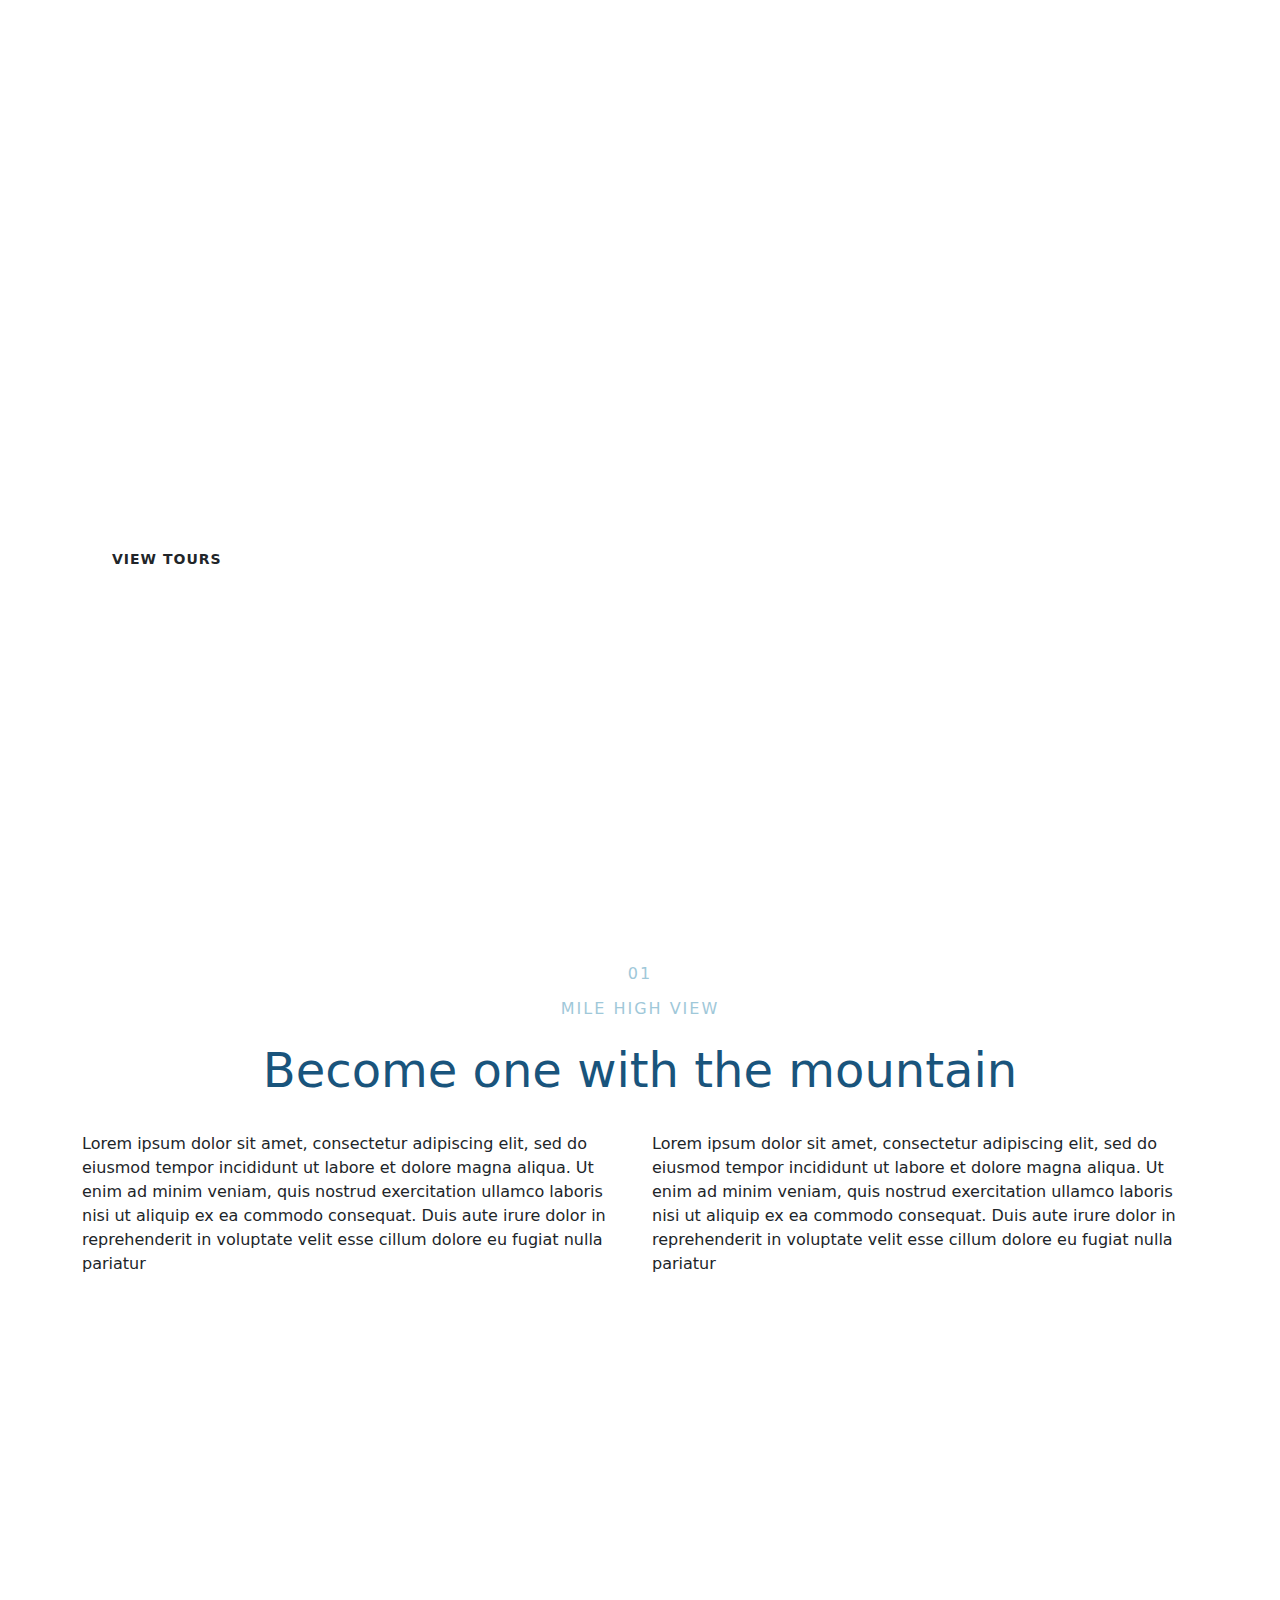
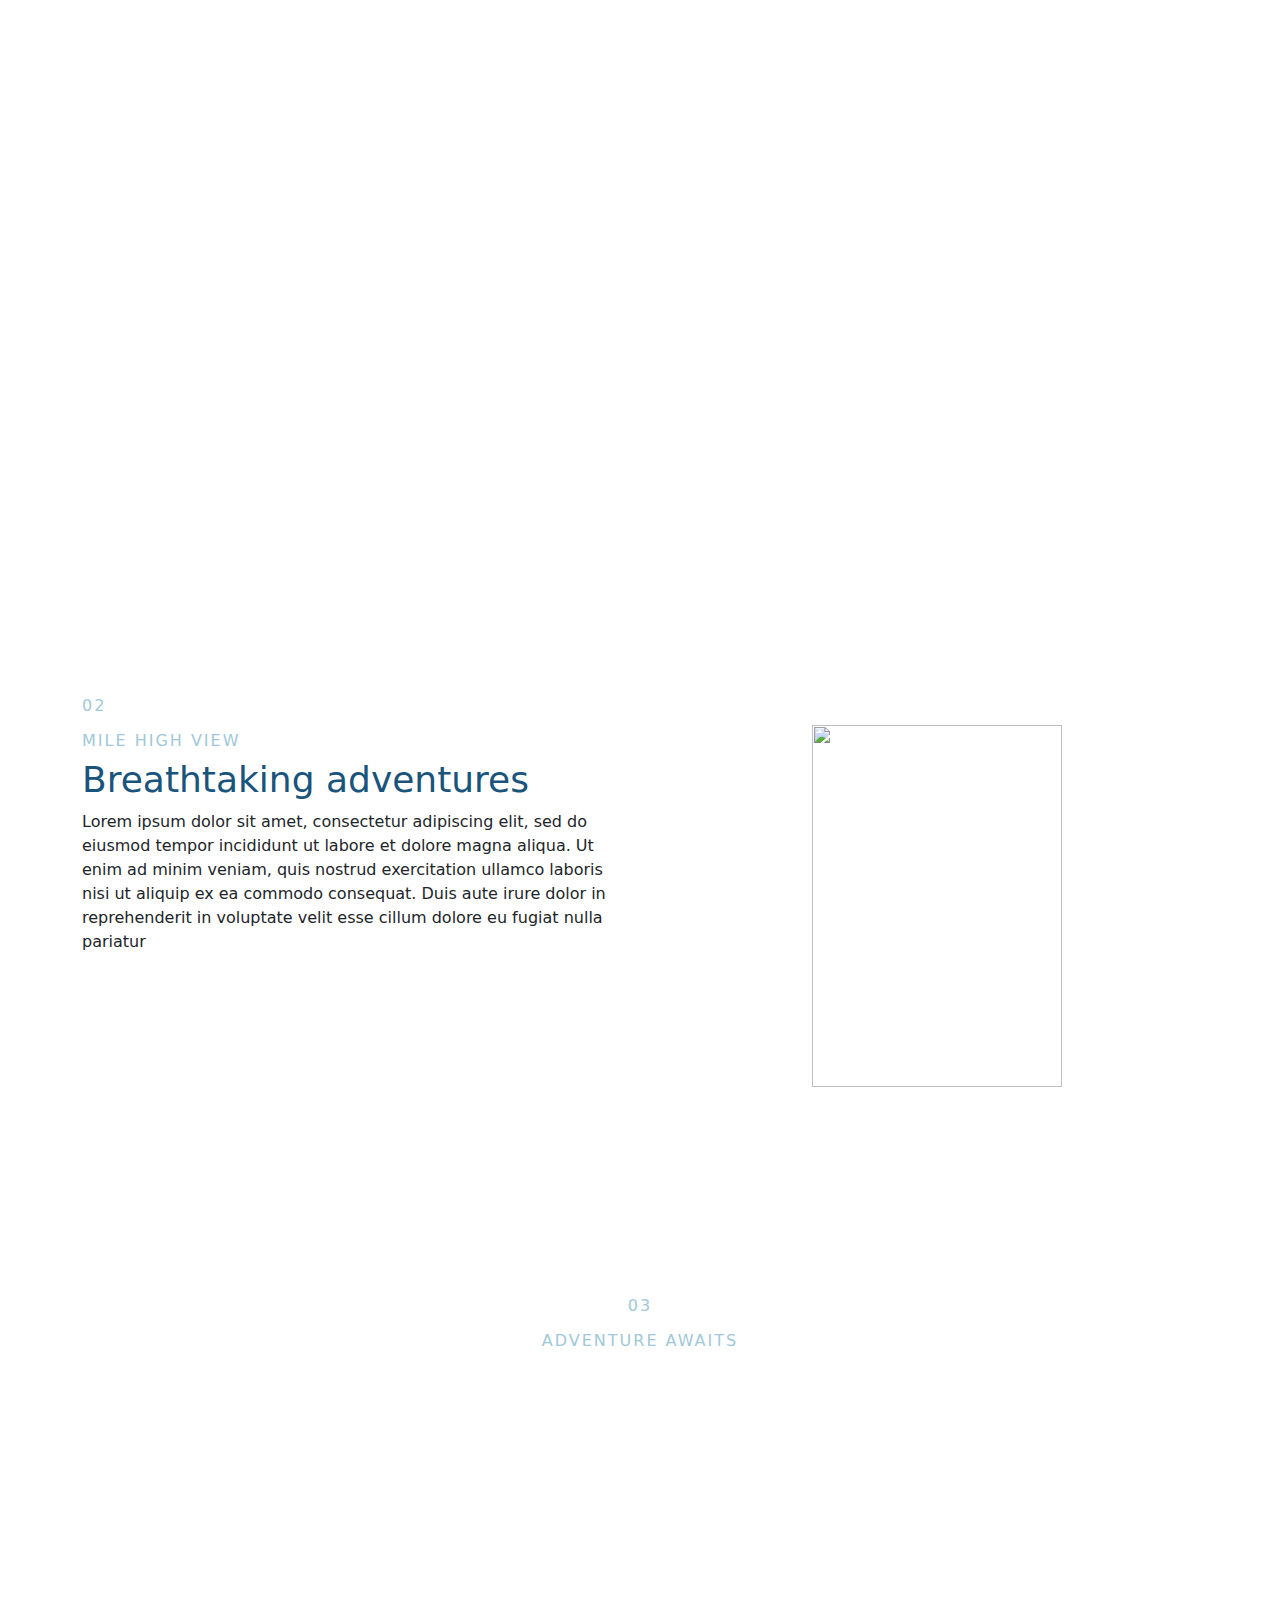
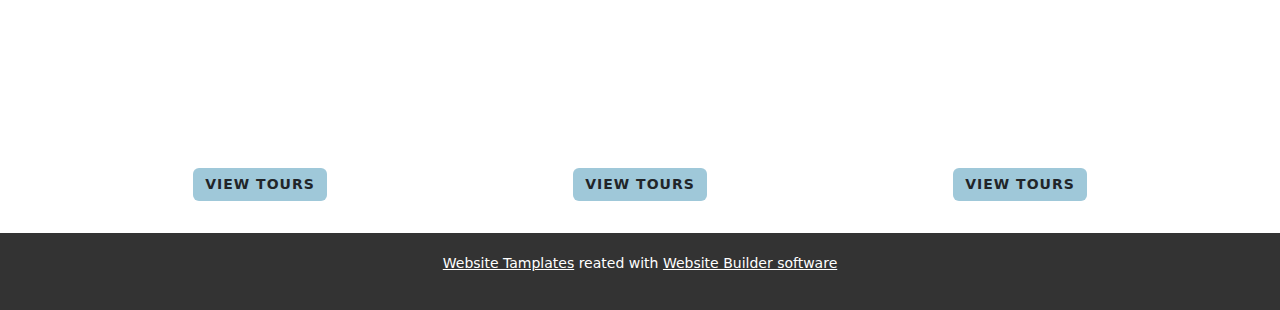
==== Nutural.html @ 257280cc "Some add new file" ====
<!DOCTYPE html>
<html>
<head>
    <meta charset='utf-8'>
    <meta http-equiv='X-UA-Compatible' content='IE=edge'>
    <title>Nutural</title>
    <meta name='viewport' content='width=device-width, initial-scale=1'>
    <link rel='stylesheet' type='text/css' media='screen' href='https://cdnjs.cloudflare.com/ajax/libs/font-awesome/6.1.1/css/all.min.css'>
    <link href="https://cdn.jsdelivr.net/npm/bootstrap@5.2.0/dist/css/bootstrap.min.css" rel="stylesheet">
    <script src="https://cdn.jsdelivr.net/npm/bootstrap@5.2.0/dist/js/bootstrap.bundle.min.js"></script>
    <link rel='stylesheet' type='text/css' media='screen' href='CSS/nutural.css'>
    <script src="https://cdnjs.cloudflare.com/ajax/libs/jquery/3.5.1/jquery.slim.min.js"></script>
</head>
<body>
    <div id="tp-pge">
        <div class="container">
            <div class="row">
                <div class="col">
                    <div class="title col-md-7">
                        <h1>EXPLORE <br> 14K</h1>
                        <p class="text-white">Lorem ipsum dolor sit amet, consectetur adipiscing elit, sed do eiusmod tempor incididunt ut labore et dolore magna aliqua. Ut enim ad minim veniam, quis nostrud exercitation ullamco laboris</p>

                        <button class="btn border-0">VIEW TOURS</button>
                    </div>
                </div>
            </div>
        </div>
    </div>

    <div class="container">
        <div class="row mt-5">
            <div class="col text-center">
                <h6 class="my-3">01</h6>
                <h6>MILE HIGH VIEW</h6>
            </div>
        </div>

        <div class="row mt-3">
            <div class="col text-center">
                <h3>Become one with the mountain</h3>
            </div>
        </div>

        <div class="row mt-4">
            <div class="col-md-6">
                <p>Lorem ipsum dolor sit amet, consectetur adipiscing elit, sed do eiusmod tempor incididunt ut labore et dolore magna aliqua. Ut enim ad minim veniam, quis nostrud exercitation ullamco laboris nisi ut aliquip ex ea commodo consequat. Duis aute irure dolor in reprehenderit in voluptate velit esse cillum dolore eu fugiat nulla pariatur</p>
            </div>
            <div class="col-md-6">
                <p>Lorem ipsum dolor sit amet, consectetur adipiscing elit, sed do eiusmod tempor incididunt ut labore et dolore magna aliqua. Ut enim ad minim veniam, quis nostrud exercitation ullamco laboris nisi ut aliquip ex ea commodo consequat. Duis aute irure dolor in reprehenderit in voluptate velit esse cillum dolore eu fugiat nulla pariatur</p>
            </div>
        </div>
    </div>

    <!-- img -->

    <div class="container">
        <div class="row">
            <div class="col">
                <div class="phto">
                    <img src="https://images01.nicepage.com/5b/10/5b10ef3a1aec7ef2ea04f739242cdfb6.png" alt="">
                </div>
            </div>
        </div>
    </div>

    <div id="cver">
        <div class="container">
            <div class="row">
                <div class="col"></div>
            </div>
        </div>
    </div>

    <!-- popo -->

    <div class="container">
        <div class="row mt-5">
            <div class="col-md-6 popo">
                <h6 class="my-3">02</h6>
                <h6>MILE HIGH VIEW</h6>

                <h3>Breathtaking adventures</h3>

                <p>Lorem ipsum dolor sit amet, consectetur adipiscing elit, sed do eiusmod tempor incididunt ut labore et dolore magna aliqua. Ut enim ad minim veniam, quis nostrud exercitation ullamco laboris nisi ut aliquip ex ea commodo consequat. Duis aute irure dolor in reprehenderit in voluptate velit esse cillum dolore eu fugiat nulla pariatur</p>
            </div>
            <div class="col-md-6">
                <div class="igdd">
                    <img src="https://images01.nicepage.com/f4/1b/f41b4cd55dfd6a5db2d859237f5b740c.png" alt="">
                </div>
            </div>
        </div>
    </div>

    <div id="fotter">
        <div class="container rterwt5 ">
            <div class="row mt-5 ">
                <div class="col text-center">
                    <h6 class="my-3">03</h6>
                    <h6>ADVENTURE AWAITS</h6>
                </div>
            </div>
    
            <div class="row ">
                <div class="col text-center">
                    <h2 class="yy">Nature calls. Will you <br> answer?</h2>
                </div>
            </div>

            <div class="row mt-5 ruhdf6">
                <div class="col">
                    <div class="row row-cols-1 row-cols-md-3 g-4">
                        <div class="col">
                          <div class="card text-center py-3">
                            <i class="fa-solid fa-satellite-dish"></i>
                            <div class="card-body">
                              <h5 class="card-title">KAYAKING</h5>
                              <p class="card-text">This is a longer card with supporting text below as a natural lead-in to additional content. This content is a little bit longer.</p>

                              <button class="btn border-0">VIEW TOURS</button>
                            </div>
                          </div>
                        </div>

                        <div class="col">
                            <div class="card text-center py-3">
                                <i class="fa-solid fa-flask"></i>
                              <div class="card-body">
                                <h5 class="card-title">KAYAKING</h5>
                                <p class="card-text">This is a longer card with supporting text below as a natural lead-in to additional content. This content is a little bit longer.</p>
  
                                <button class="btn border-0">VIEW TOURS</button>
                              </div>
                            </div>
                        </div>
                        
                        <div class="col">
                            <div class="card text-center py-3">
                                <i class="fa-solid fa-bicycle"></i>
                              <div class="card-body">
                                <h5 class="card-title">KAYAKING</h5>
                                <p class="card-text">This is a longer card with supporting text below as a natural lead-in to additional content. This content is a little bit longer.</p>
  
                                <button class="btn border-0">VIEW TOURS</button>
                              </div>
                            </div>
                        </div>

                    </div>
                </div>
            </div>
        </div>
    </div>

    <div id="fter">
        <div class="container">
            <div class="row">
                <div class="col">
                    <div class="lnks">
                        <p class="text-center"> <a href="">Website Tamplates</a> reated with <a href="">Website Builder software</a></p>
                     </div>
                </div>
            </div>
        </div>
    </div>
</body>
</html>
---- CSS/nutural.css ----
#tp-pge{
    background-image: url(https://images01.nicepage.com/19/64/19646920271fc4e59838f9a2c979c106.png);
    background-repeat: no-repeat;
    background-size: cover;
    height: 100vh;
   
}

.title h1{
    text-transform: uppercase;
    font-size: 4.5rem;
    font-weight: 700;
    color: #fff;
}
.title{
    margin-top: calc(40vh - 10vh);
}
#tp-pge .btn{
    font-size: 0.875rem;
    font-weight: 700;
    text-transform: uppercase;
    letter-spacing: 1px;
    padding: 10px 30px;
    background: #fff;
}
h6{
    color: #9fc8d9;
    text-transform: uppercase;
    letter-spacing: 2px;
}
h3{
    font-weight: 400;
    font-size: 3rem;
    color: #19547c; 
}
.phto{
    width: 515px;
    height: 400px;
    margin: 20px auto;
}
.phto img{
    width: 100%;
}

#cver{
    background-image: url(https://images01.nicepage.com/f3/b0/f3b0a1dbc6ca65c5856250e0ea73407f.png);
    background-repeat: no-repeat;
    background-size: cover;
    height: 500px;
    object-fit: cover;
    display: block;
 
    background-size: cover;
    background-position: 50% 50%;
    background-repeat: no-repeat;
}

.iggd{
    width: 250px;
    height: 362px;
    margin: 45px auto 45px 160px;
}
.igdd img{
    width: 250px;
    height: 362px;
    margin: 45px auto 45px 160px;
}

.popo h3{
    font-weight: 400;
    font-size: 2.25rem;
}

#fotter{
    background-image: url(https://images01.nicepage.com/5b/4e/5b4e1b8c5bbde574956c6d2cf5ef90a9.png);
    background-repeat: no-repeat;
    background-size: cover;
    
}
.rterwt5{
    padding-top: 100px;
}
.rterwt5 h3{
    font-size: 1.875rem;
    color: #9fc8d9; 
}
.rterwt5 h2{
    font-weight: 400;
    font-size: 3rem;
    font-family: Georgia, serif !important;
    color: #fff;
}

.ruhdf6 i{
    font-size: 62px;
}
.ruhdf6 .card{
    background: none;
    border: 0;
    color: #fff;
}

.ruhdf6 .btn{
    text-transform: uppercase;
    font-weight: 700;
    font-size: 0.875rem;
    letter-spacing: 1px;
    background: #9fc8d9;
}


#fter{
    background: #333333;
    color: #fff;
    padding: 20px 0;
}
#fter a{
    color: #fff;
    padding: 20px 0;
}
#fter .lnks p{
    font-size: 14px;
}
.lnks a:hover{
    color: rgb(173, 173, 173);
    text-decoration: none;
}
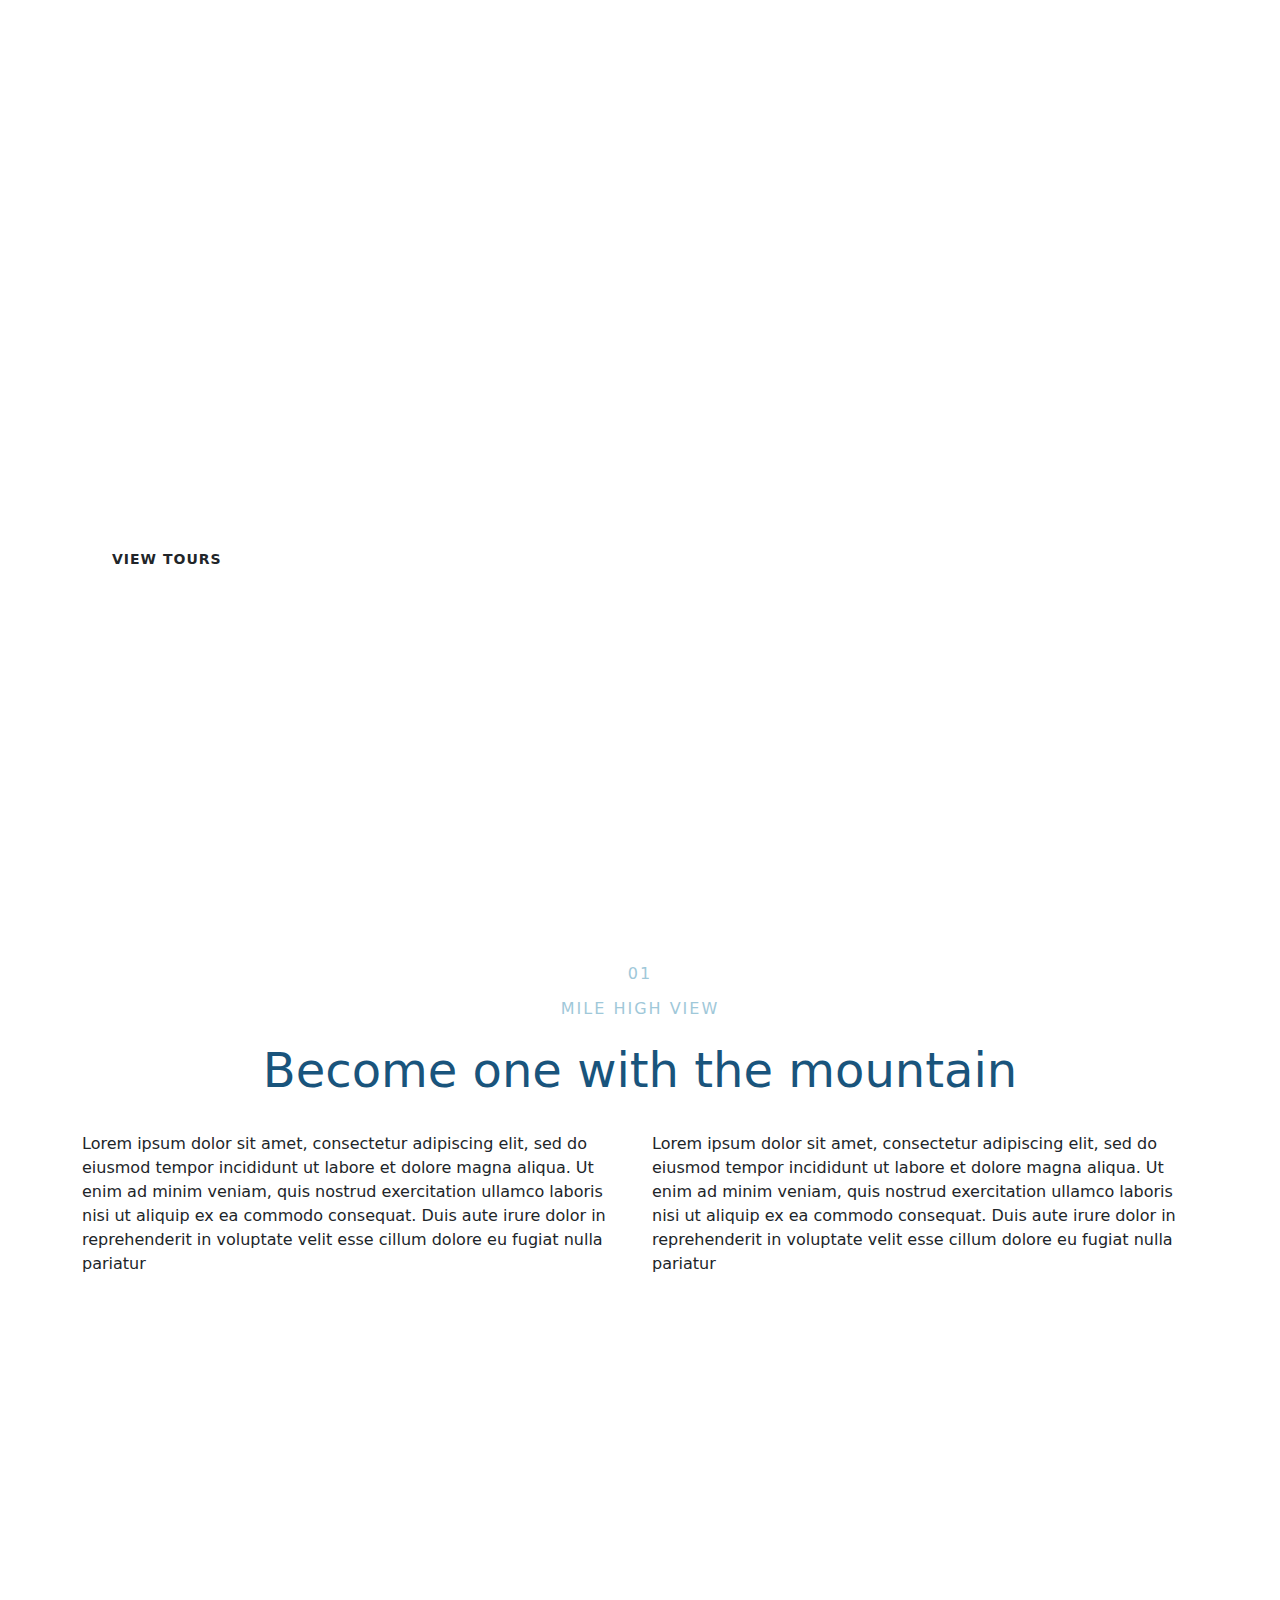
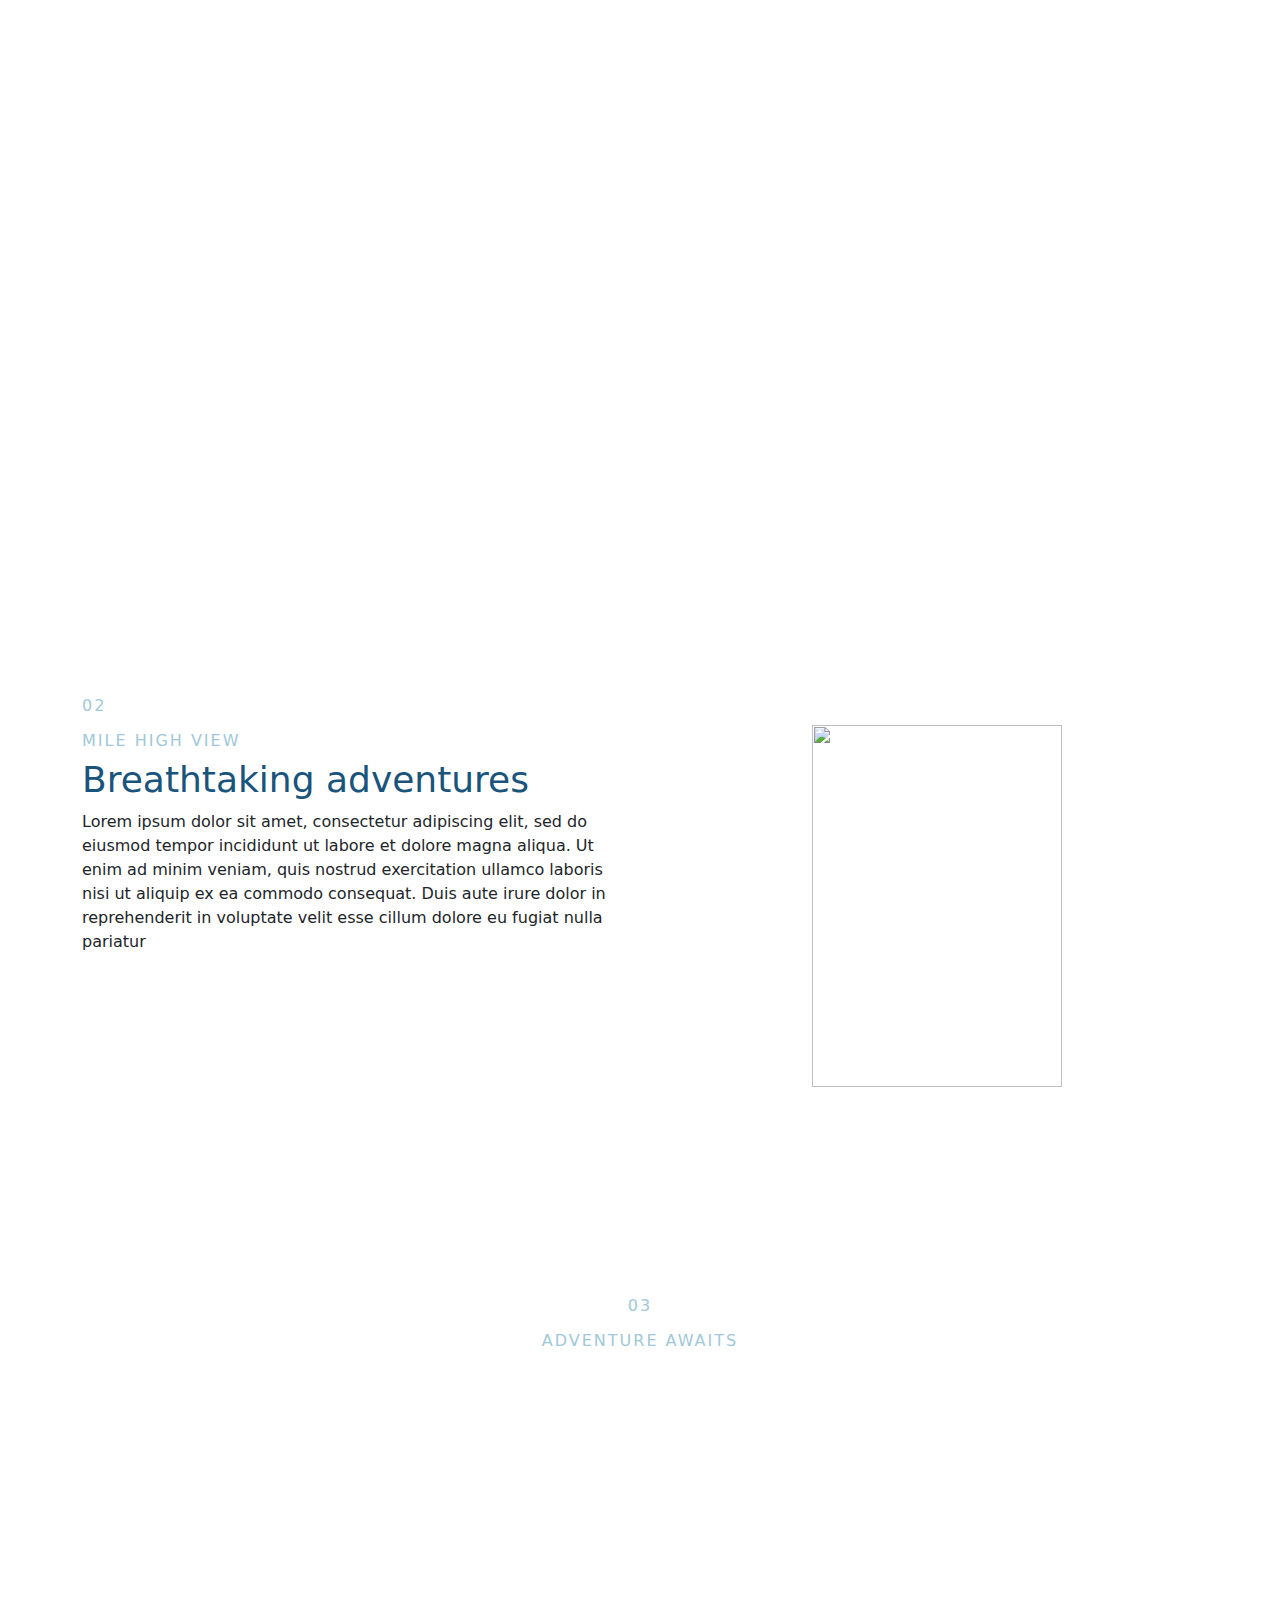
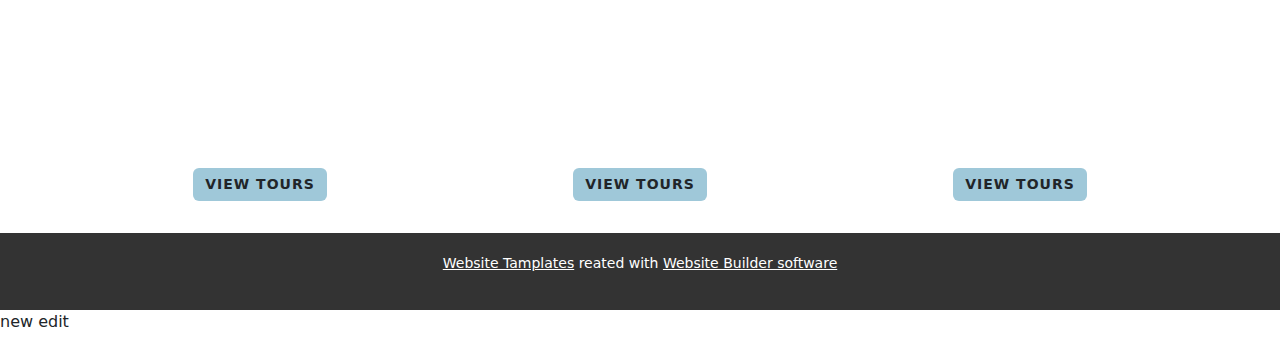
==== commit 038e69fa: "new edit" ====
--- a/Nutural.html
+++ b/Nutural.html
@@ -162,5 +162,6 @@
             </div>
         </div>
     </div>
+    <p>new edit</p>
 </body>
 </html>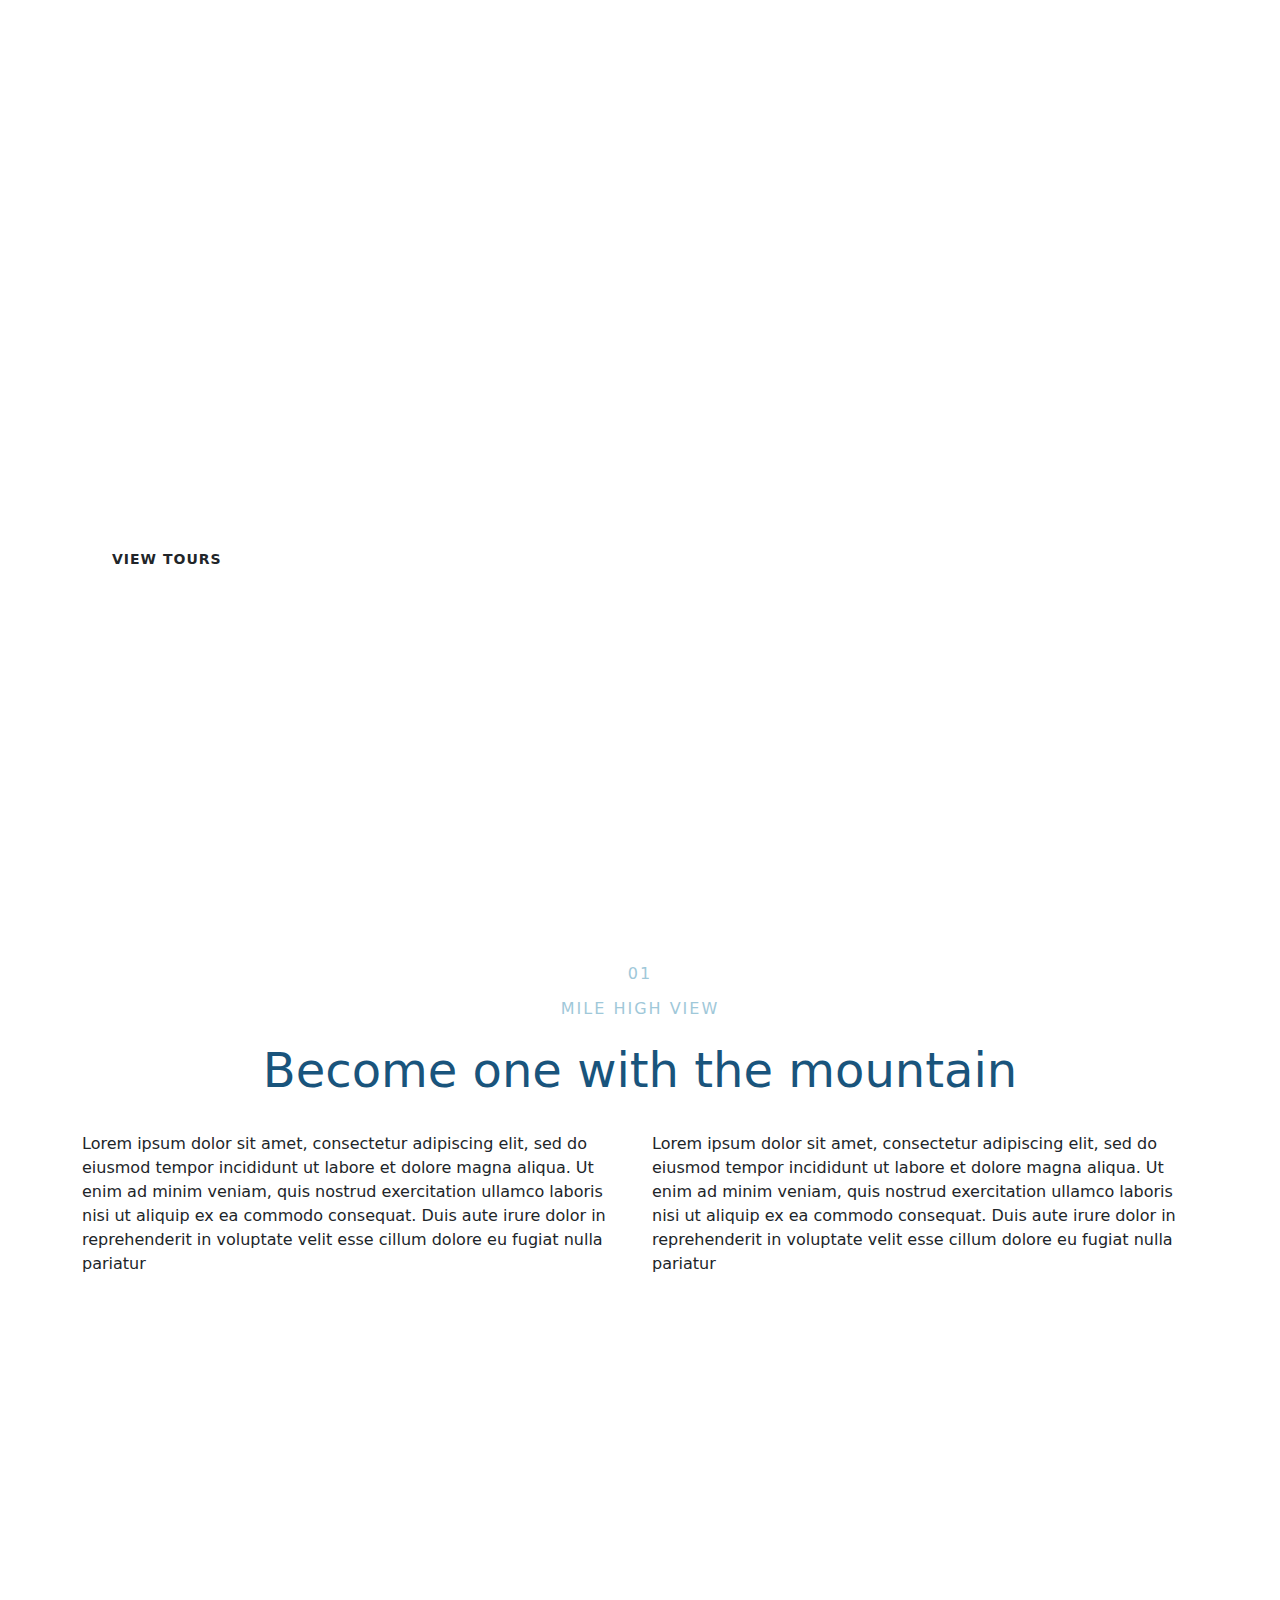
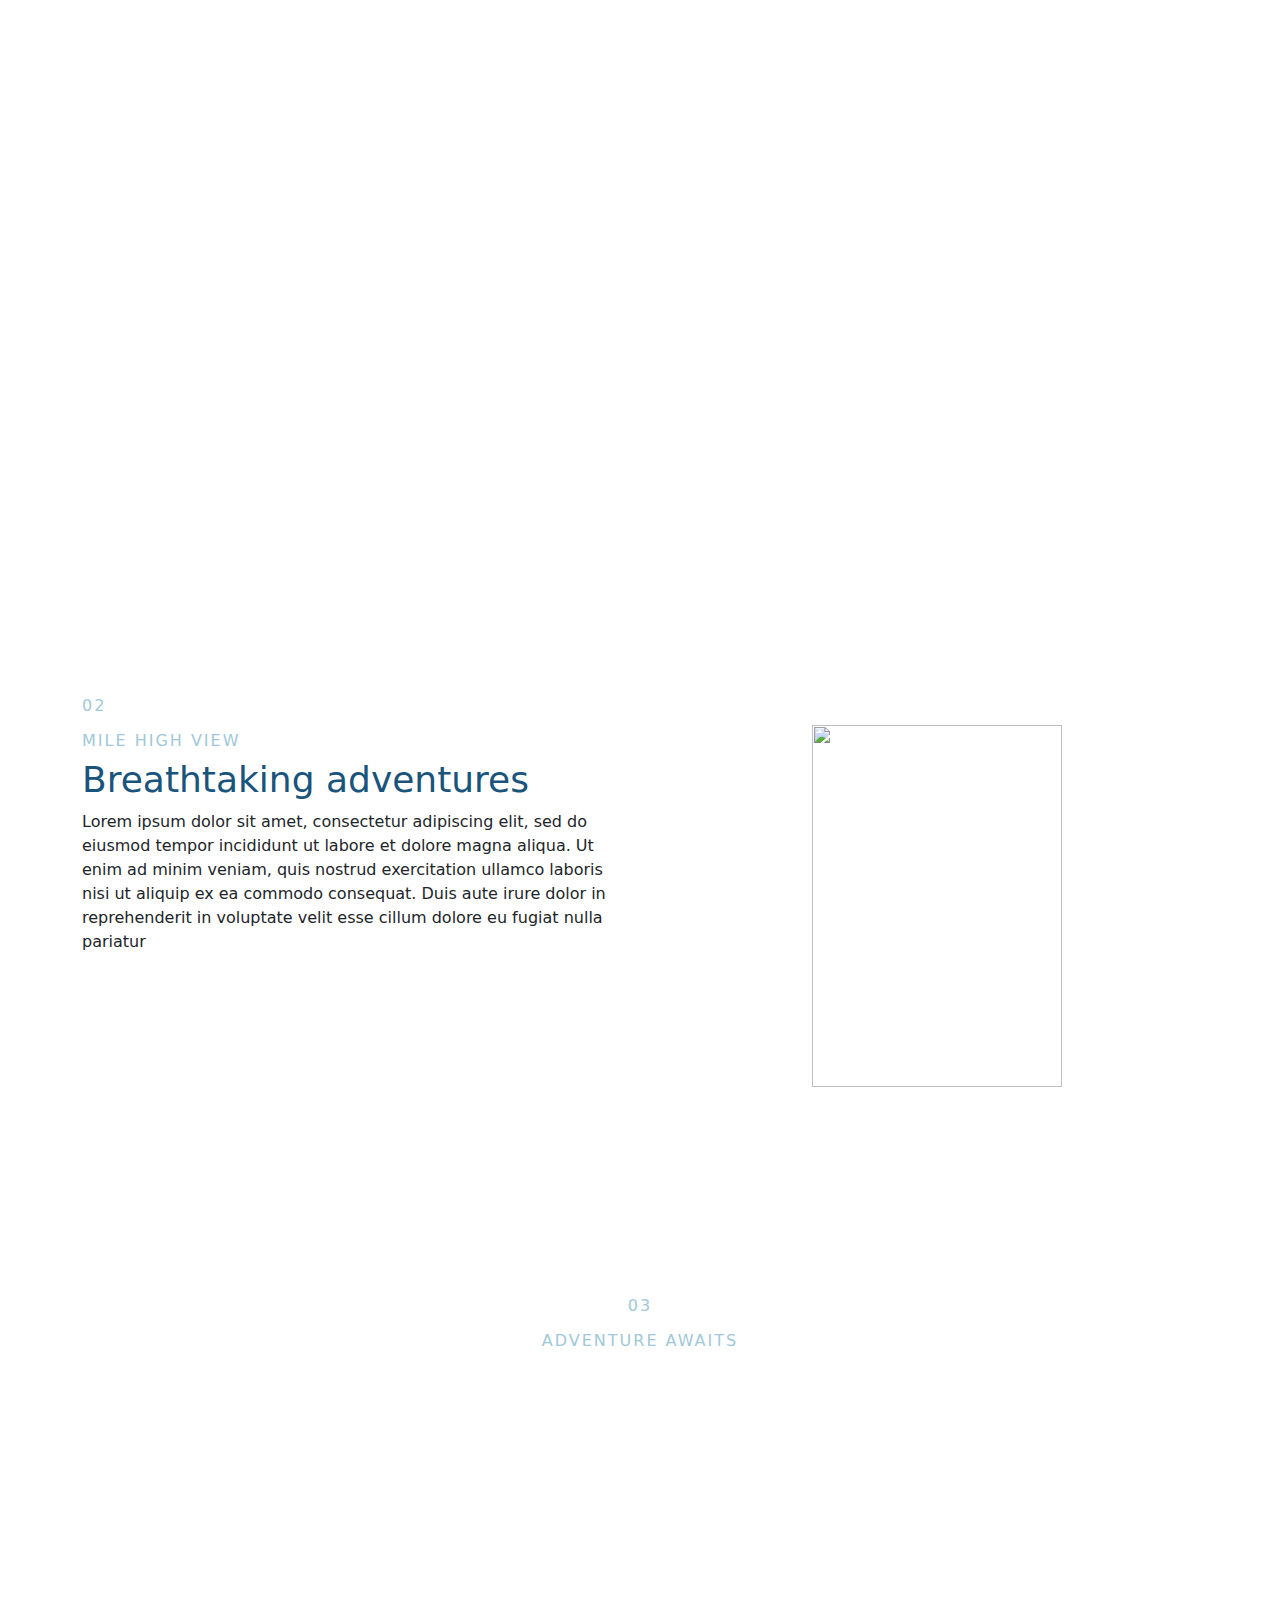
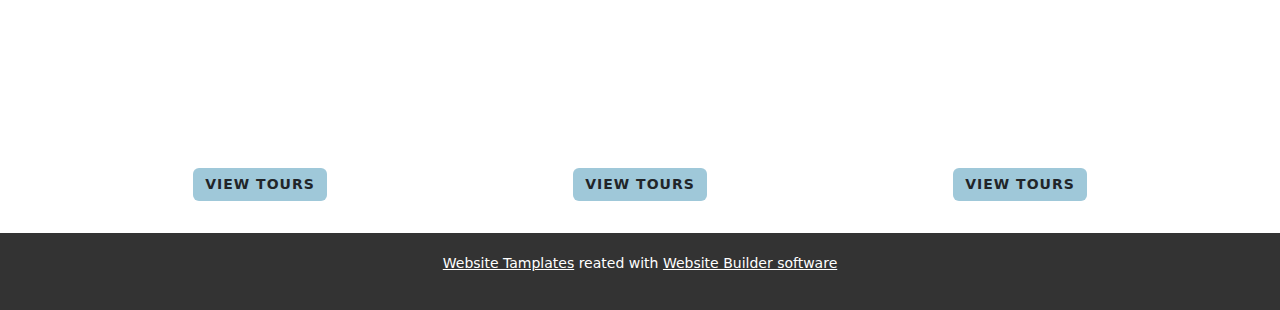
==== commit ff6adbbe: "reset tha p" ====
--- a/Nutural.html
+++ b/Nutural.html
@@ -162,6 +162,5 @@
             </div>
         </div>
     </div>
-    <p>new edit</p>
 </body>
 </html>